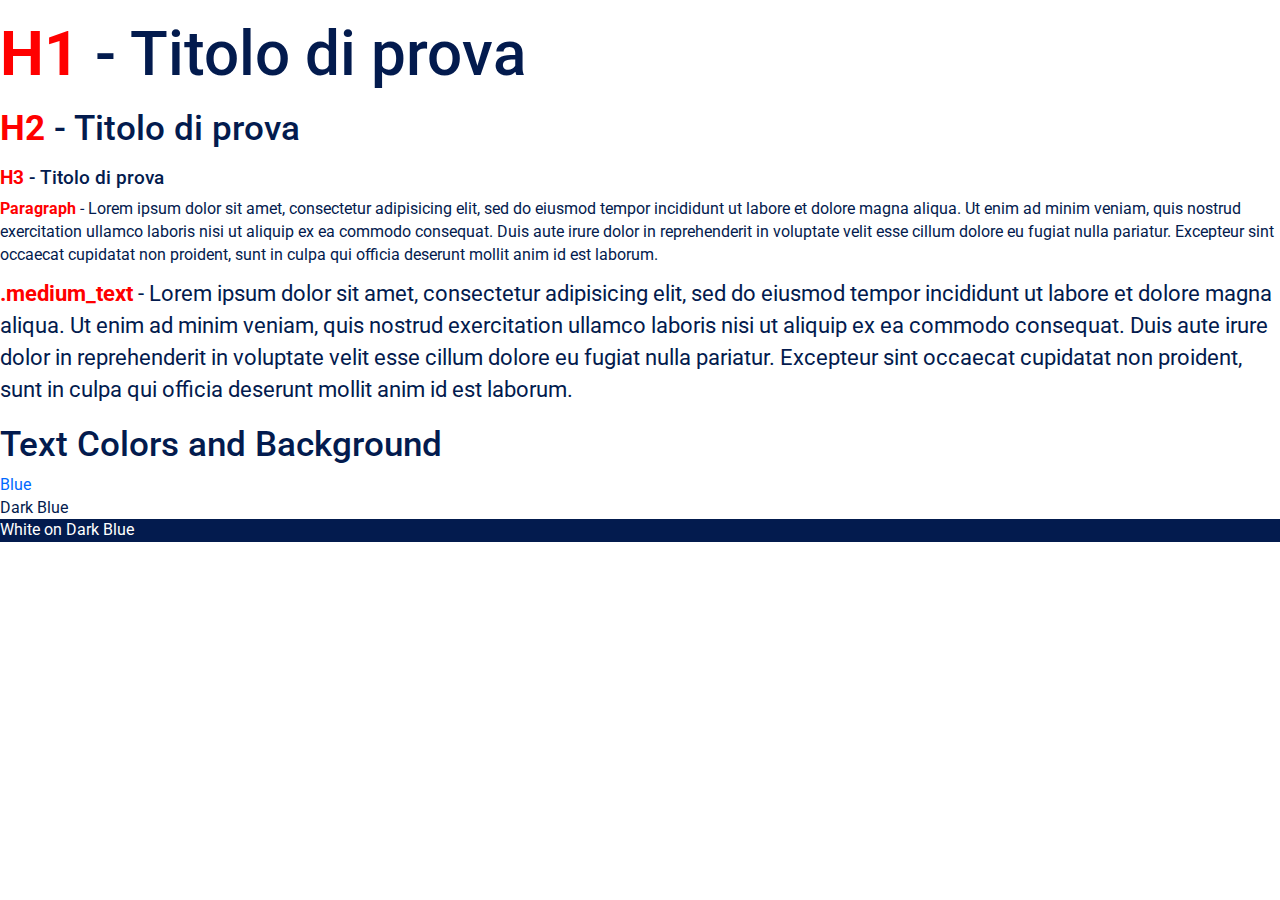
==== settings.html @ ee42e60a "Settings.html Add Typography and colors" ====
<!DOCTYPE html>
<html lang="en" dir="ltr">
  <head>
    <meta charset="utf-8">
    <meta name="viewport" content="width=device-width, initial-scale=1.0">
    <link href="https://fonts.googleapis.com/css?family=Roboto:400,500,700" rel="stylesheet">
    <link href="bootstrap-3.3.7-dist/css/bootstrap.css" rel="stylesheet">
    <link rel="stylesheet" href="style.css">
    <title></title>
  </head>
  <body>
    <div class="tester">
      <h1><strong>H1</strong> - Titolo di prova</h1>
      <h2><strong>H2</strong> - Titolo di prova</h2>
      <h3><strong>H3</strong> - Titolo di prova</h3>
      <p>
        <strong>Paragraph</strong> - Lorem ipsum dolor sit amet, consectetur adipisicing elit, sed do eiusmod tempor incididunt ut labore et dolore magna aliqua. Ut enim ad minim veniam, quis nostrud exercitation ullamco laboris nisi ut aliquip ex ea commodo consequat. Duis aute irure dolor in reprehenderit in voluptate velit esse cillum dolore eu fugiat nulla pariatur. Excepteur sint occaecat cupidatat non proident, sunt in culpa qui officia deserunt mollit anim id est laborum.
      </p>
      <p class="medium_text">
        <strong>.medium_text</strong> - Lorem ipsum dolor sit amet, consectetur adipisicing elit, sed do eiusmod tempor incididunt ut labore et dolore magna aliqua. Ut enim ad minim veniam, quis nostrud exercitation ullamco laboris nisi ut aliquip ex ea commodo consequat. Duis aute irure dolor in reprehenderit in voluptate velit esse cillum dolore eu fugiat nulla pariatur. Excepteur sint occaecat cupidatat non proident, sunt in culpa qui officia deserunt mollit anim id est laborum.
      </p>

      <h2>Text Colors and Background</h2>
      <div class="blue_color">Blue</div>
      <div class="blue_dark_color">Dark Blue</div>
      <div class="bg_dark_blue white_color">White on Dark Blue</div>
      </div>
  </body>
</html>
---- style.css ----
*{
  margin: 0;
  padding: 0;
}

.tester strong{
  color: red;
}

/* Typography */
body{
  font-family: 'Roboto','Helvetica',Arial,sans-serif;
  font-size: 16px; /*grandezza di partenza*/
}

h1{
  font-size: 3.9em; /* Circa 62px su base 16px */
}

h2{
  font-size: 2.2em; /* Circa 36px su base 16px*/
}

h3{
  font-size: 1.2em;  /* Circa 18px su base 16px*/
}

.medium_text{
  font-size: 1.4em;
}

/* Colors */
body{
  color: #031B4E;
}

.blue_color{
  color: #0069FF;
}

.blue_dark_color{
  color: #031B4E;
}

.white_color{
  color: #FFF;
}

.bg_dark_blue{
  background: #031B4E;
}
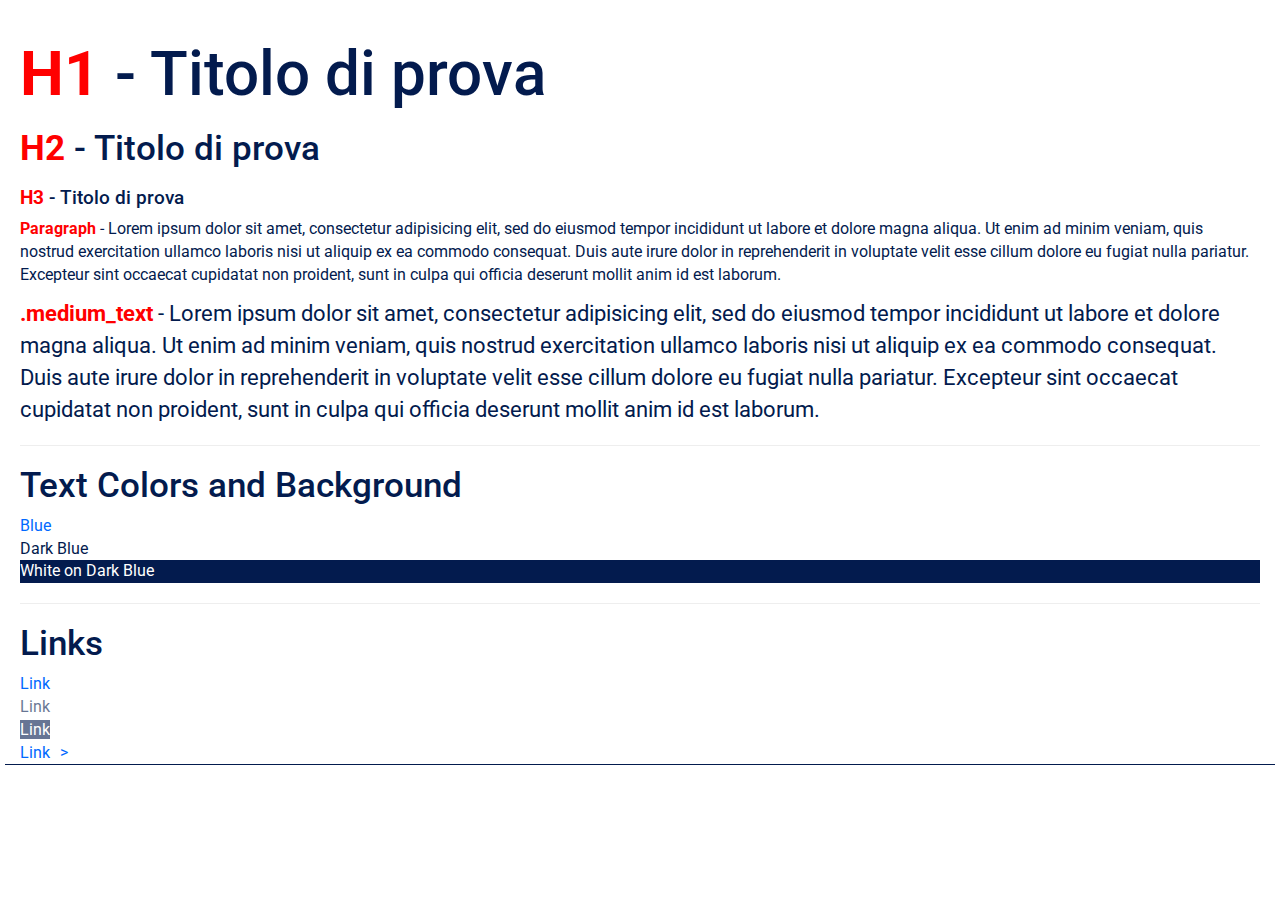
==== commit be84c6f6: "Add Links" ====
--- a/settings.html
+++ b/settings.html
@@ -3,6 +3,7 @@
   <head>
     <meta charset="utf-8">
     <meta name="viewport" content="width=device-width, initial-scale=1.0">
+    <link rel="stylesheet" href="https://use.fontawesome.com/releases/v5.4.2/css/all.css" integrity="sha384-/rXc/GQVaYpyDdyxK+ecHPVYJSN9bmVFBvjA/9eOB+pb3F2w2N6fc5qB9Ew5yIns" crossorigin="anonymous">
     <link href="https://fonts.googleapis.com/css?family=Roboto:400,500,700" rel="stylesheet">
     <link href="bootstrap-3.3.7-dist/css/bootstrap.css" rel="stylesheet">
     <link rel="stylesheet" href="style.css">
@@ -10,20 +11,45 @@
   </head>
   <body>
     <div class="tester">
-      <h1><strong>H1</strong> - Titolo di prova</h1>
-      <h2><strong>H2</strong> - Titolo di prova</h2>
-      <h3><strong>H3</strong> - Titolo di prova</h3>
-      <p>
-        <strong>Paragraph</strong> - Lorem ipsum dolor sit amet, consectetur adipisicing elit, sed do eiusmod tempor incididunt ut labore et dolore magna aliqua. Ut enim ad minim veniam, quis nostrud exercitation ullamco laboris nisi ut aliquip ex ea commodo consequat. Duis aute irure dolor in reprehenderit in voluptate velit esse cillum dolore eu fugiat nulla pariatur. Excepteur sint occaecat cupidatat non proident, sunt in culpa qui officia deserunt mollit anim id est laborum.
-      </p>
-      <p class="medium_text">
-        <strong>.medium_text</strong> - Lorem ipsum dolor sit amet, consectetur adipisicing elit, sed do eiusmod tempor incididunt ut labore et dolore magna aliqua. Ut enim ad minim veniam, quis nostrud exercitation ullamco laboris nisi ut aliquip ex ea commodo consequat. Duis aute irure dolor in reprehenderit in voluptate velit esse cillum dolore eu fugiat nulla pariatur. Excepteur sint occaecat cupidatat non proident, sunt in culpa qui officia deserunt mollit anim id est laborum.
-      </p>
+      <div class="">
+        <h1><strong>H1</strong> - Titolo di prova</h1>
+        <h2><strong>H2</strong> - Titolo di prova</h2>
+        <h3><strong>H3</strong> - Titolo di prova</h3>
+        <p>
+          <strong>Paragraph</strong> - Lorem ipsum dolor sit amet, consectetur adipisicing elit, sed do eiusmod tempor incididunt ut labore et dolore magna aliqua. Ut enim ad minim veniam, quis nostrud exercitation ullamco laboris nisi ut aliquip ex ea commodo consequat. Duis aute irure dolor in reprehenderit in voluptate velit esse cillum dolore eu fugiat nulla pariatur. Excepteur sint occaecat cupidatat non proident, sunt in culpa qui officia deserunt mollit anim id est laborum.
+        </p>
+        <p class="medium_text">
+          <strong>.medium_text</strong> - Lorem ipsum dolor sit amet, consectetur adipisicing elit, sed do eiusmod tempor incididunt ut labore et dolore magna aliqua. Ut enim ad minim veniam, quis nostrud exercitation ullamco laboris nisi ut aliquip ex ea commodo consequat. Duis aute irure dolor in reprehenderit in voluptate velit esse cillum dolore eu fugiat nulla pariatur. Excepteur sint occaecat cupidatat non proident, sunt in culpa qui officia deserunt mollit anim id est laborum.
+        </p>
+      </div>
+
+      <hr>
 
       <h2>Text Colors and Background</h2>
       <div class="blue_color">Blue</div>
       <div class="blue_dark_color">Dark Blue</div>
       <div class="bg_dark_blue white_color">White on Dark Blue</div>
+
+      <hr>
+
+      <h2>Links</h2>
+      <div class="links row">
+        <div class="col-xs-12">
+          <a href="#" class="blue_color">Link</a>
+        </div>
+        <div class="col-xs-12">
+          <a href="#" class="grey_black_link">Link</a>
+        </div>
+        <div class="col-xs-12">
+          <a href="#" class="grey_white_link bg_dark_blue">Link</a>
+        </div>
+        <div class="col-xs-12">
+          <a href="#" class="arrow_link blue_color">Link</a>
+        </div>
+        <div class="col-xs-12 social bg_dark_blue">
+          <a href="#" class="grey_white_link"><i class="fab fa-facebook-square"></i></a>
+        </div>
       </div>
+    </div>
   </body>
 </html>
--- a/style.css
+++ b/style.css
@@ -1,16 +1,26 @@
 *{
   margin: 0;
   padding: 0;
+}
+
+.tester{
+  width: 100%;
+  padding: 20px;
 }
 
 .tester strong{
   color: red;
 }
 
+/* Mix */
+.relative{
+  position: relative;
+}
+
 /* Typography */
 body{
   font-family: 'Roboto','Helvetica',Arial,sans-serif;
-  font-size: 16px; /*grandezza di partenza*/
+  font-size: 16px; grandezza di partenza
 }
 
 h1{
@@ -49,3 +59,60 @@
 .bg_dark_blue{
   background: #031B4E;
 }
+
+/* Links */
+a:link{
+  text-decoration: none;
+  color: #031B4E;
+}
+
+a.arrow_link{
+  position: relative;
+  display: inline-block;
+}
+a.arrow_link::after{
+  content: '>';
+  display: inline-block;
+  margin-left: 10px;
+}
+
+a.blue_color{
+  color: #0069FF;
+}
+a.blue_color:hover,
+a.blue_color:focus,
+a.blue_color:active{
+  color: #005FE6;
+}
+
+a.grey_black_link{
+  color: #031B4E;
+  opacity: 0.6;
+  transition: opacity 1s;
+}
+a.grey_black_link:hover{
+  opacity: 1;
+}
+
+a.grey_white_link{
+  color: #FFF;
+  opacity: 0.6;
+  transition: opacity 1s;
+}
+a.grey_white_link:hover{
+  opacity: 1;
+}
+
+/* Margin */
+margin_lt_10{
+  margin-left: 10px;
+}
+margin_rt_10{
+  margin-right: 10px;
+}
+margin_top_10{
+  margin-left: 10px;
+}
+margin_bottom_10{
+  margin-right: 10px;
+}
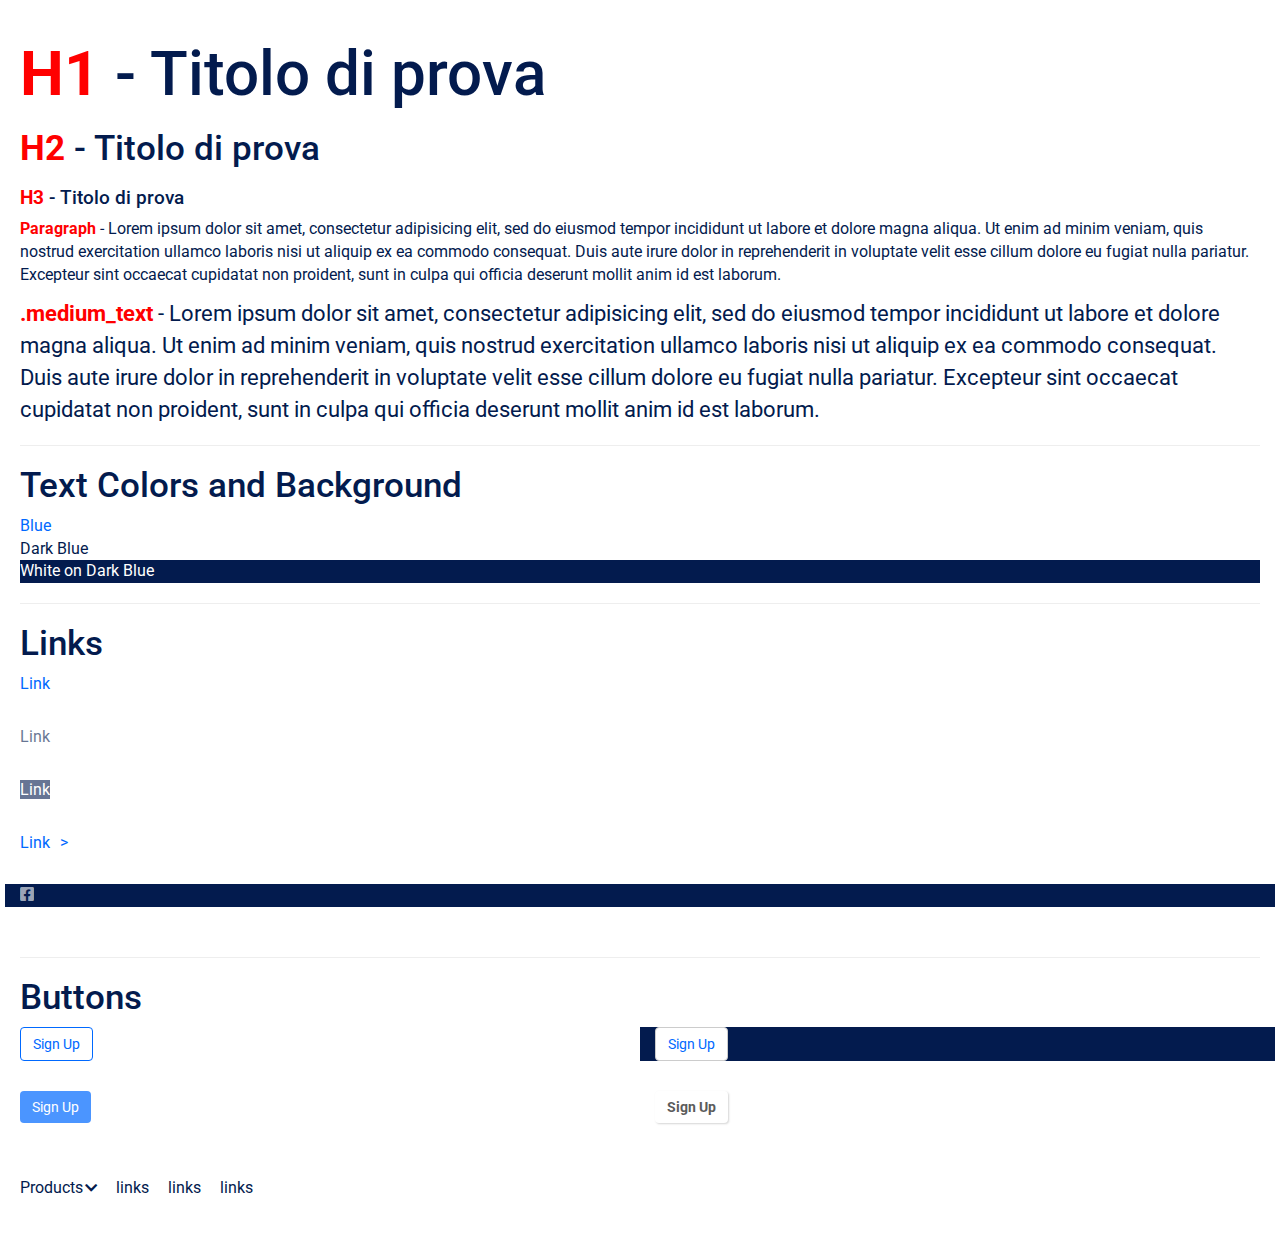
==== commit 9f8e1974: "Add Jumbotron Add classes: border_radius, inline_block, display_block" ====
--- a/settings.html
+++ b/settings.html
@@ -3,10 +3,10 @@
   <head>
     <meta charset="utf-8">
     <meta name="viewport" content="width=device-width, initial-scale=1.0">
-    <link rel="stylesheet" href="https://use.fontawesome.com/releases/v5.4.2/css/all.css" integrity="sha384-/rXc/GQVaYpyDdyxK+ecHPVYJSN9bmVFBvjA/9eOB+pb3F2w2N6fc5qB9Ew5yIns" crossorigin="anonymous">
+    <link rel="stylesheet" href="https://use.fontawesome.com/releases/v5.4.2/css/all.css">
     <link href="https://fonts.googleapis.com/css?family=Roboto:400,500,700" rel="stylesheet">
     <link href="bootstrap-3.3.7-dist/css/bootstrap.css" rel="stylesheet">
-    <link rel="stylesheet" href="style.css">
+    <link rel="stylesheet" href="css/style.css">
     <title></title>
   </head>
   <body>
@@ -34,22 +34,43 @@
 
       <h2>Links</h2>
       <div class="links row">
-        <div class="col-xs-12">
+        <div class="col-xs-12 margin_bottom_30">
           <a href="#" class="blue_color">Link</a>
         </div>
-        <div class="col-xs-12">
+        <div class="col-xs-12 margin_bottom_30">
           <a href="#" class="grey_black_link">Link</a>
         </div>
-        <div class="col-xs-12">
+        <div class="col-xs-12 margin_bottom_30">
           <a href="#" class="grey_white_link bg_dark_blue">Link</a>
         </div>
-        <div class="col-xs-12">
+        <div class="col-xs-12 margin_bottom_30">
           <a href="#" class="arrow_link blue_color">Link</a>
         </div>
-        <div class="col-xs-12 social bg_dark_blue">
+        <div class="col-xs-12 margin_bottom_30 social bg_dark_blue">
           <a href="#" class="grey_white_link"><i class="fab fa-facebook-square"></i></a>
         </div>
       </div>
+
+      <hr>
+
+      <h2>Buttons</h2>
+      <div class="buttons row">
+        <div class="col-xs-6 margin_bottom_30"><a href="#" class="btn btn-default btn_white_blue">Sign Up</a></div>
+        <div class="col-xs-6 margin_bottom_30 bg_dark_blue"><a href="#" class="btn btn-default btn_white_opacity">Sign Up</a></div>
+        <div class="col-xs-6 margin_bottom_30"><a href="#" class="btn btn-default btn_blue_opacity">Sign Up</a></div>
+        <div class="col-xs-6 margin_bottom_30"><a href="#" class="btn btn-default btn_white_shadow">Sign Up</a></div>
+      </div>
+
+      <ul class="header_navbar_ul list-inline text-left">
+        <li><a href="#">Products</a>
+          <ul class="display_none">
+            <li>Link</li>
+          </ul>
+        </li>
+        <li><a href="#">links</a></li>
+        <li><a href="#">links</a></li>
+        <li><a href="#">links</a></li>
+      </ul>
     </div>
   </body>
 </html>
--- a/css/style.css
+++ b/css/style.css
@@ -0,0 +1,405 @@
+/* *{
+  margin: 0;
+  padding: 0;
+} */
+
+body{
+  width: 100vw;
+}
+
+.tester{
+  width: 100%;
+  padding: 20px;
+}
+
+.tester strong{
+  color: red;
+}
+
+.wrapper{
+  height: 1500px;
+  position: relative;
+  min-width: 230px;
+}
+
+/* Mix */
+.relative{
+  position: relative;
+}
+
+.clear::after{
+  content:'';
+  display: table;
+  clear: both;
+}
+
+.display_none{
+  display: none;
+}
+
+.border_radius_5{
+  border-radius: 5px;
+}
+
+.inline_block{
+  display: inline-block;
+}
+
+.display_block{
+  display: block; 
+}
+
+/* Typography */
+body{
+  font-family: 'Roboto','Helvetica',Arial,sans-serif;
+  font-size: 16px; grandezza di partenza
+}
+
+h1{
+  font-size: 2.4em; /* Circa 40px su base 16px */
+}
+
+h2{
+  font-size: 2.2em; /* Circa 36px su base 16px*/
+}
+
+h3{
+  font-size: 1.2em;  /* Circa 18px su base 16px*/
+}
+
+.small_text{
+  font-size: 0.8em;
+}
+
+.medium_text{
+  font-size: 1.4em;
+}
+
+.text_underline{
+  text-decoration: underline;
+}
+
+@media screen and (min-width: 1200px) {
+  h1{
+    font-size: 3.9em; /* Circa 62px su base 16px */
+  }
+}
+
+/* Colors */
+body{
+  color: #031B4E;
+}
+
+.blue_color{
+  color: #0069FF;
+}
+
+.blue_dark_color{
+  color: #031B4E;
+}
+
+.white_color{
+  color: #FFF;
+}
+
+.bg_dark_blue{
+  background: #031B4E;
+}
+
+.bg_white{
+  background: #FFF;
+}
+
+/* Links */
+a,
+a:hover,
+a:active,
+a:focus{
+  text-decoration: none;
+  color: #031B4E;
+}
+
+a.arrow_link{
+  position: relative;
+  display: inline-block;
+}
+a.arrow_link::after{
+  content: '>';
+  display: inline-block;
+  margin-left: 10px;
+}
+
+a.blue_color{
+  color: #0069FF;
+}
+a.blue_color:hover,
+a.blue_color:focus,
+a.blue_color:active{
+  color: #005FE6;
+}
+
+a.grey_black_link{
+  color: #031B4E;
+  opacity: 0.6;
+  transition: opacity 1s;
+}
+a.grey_black_link:hover{
+  opacity: 1;
+}
+
+a.grey_white_link{
+  color: #FFF;
+  opacity: 0.6;
+  transition: opacity 1s;
+}
+a.grey_white_link:hover{
+  opacity: 1;
+}
+
+a.text_underline:link{
+  text-decoration: underline;
+}
+
+/* Buttons*/
+.btn_white_blue{
+  color: #0069FF;
+  border:1px solid #0069FF;
+  background: #FFF;
+  transition: background 0.5s, color 0.5s;
+}
+.btn_white_blue:hover,
+.btn_white_blue:active,
+.btn_white_blue:focus{
+  color: #FFF;
+  border:1px solid #0069FF;
+  background: #0069FF;
+}
+
+.btn_white_opacity{
+  color: #0069FF;
+  opacity: 1;
+  transition: opacity 0.5s;
+}
+.btn_white_opacity:hover,
+.btn_white_opacity:active,
+.btn_white_opacity:focus{
+  color: #0069FF;
+  opacity: 0.8;
+
+}
+
+.btn_blue_opacity{
+  color: #FFF;
+  background: #0069FF;
+  border: 0;
+  opacity: 0.7;
+  transition: opacity 0.5s;
+}
+.btn_blue_opacity:hover,
+.btn_blue_opacity:active,
+.btn_blue_opacity:focus{
+  color: #FFF;
+  background: #0069FF;
+  border: 0;
+  opacity: 1;
+}
+
+.btn_white_shadow{
+  border:0;
+  box-shadow: 1px 1px 2px #CCC;
+  opacity:0.8;
+  font-weight: bold;
+  transition: background 0.5s;
+}
+.btn_white_shadow:hover,
+.btn_white_shadow:active,
+.btn_white_shadow:focus{
+  border:0;
+  box-shadow: 1px 1px 2px #CCC;
+  opacity:0.8;
+  font-weight: bold;
+  background: #CCC;
+}
+
+/* Margin - Padding */
+.margin_lt_10{
+  margin-left: 10px;
+}
+.margin_rt_10{
+  margin-right: 10px;
+}
+.margin_top_10{
+  margin-top: 10px;
+}
+.margin_bottom_10{
+  margin-bottom: 10px;
+}
+
+.margin_lt_30{
+  margin-left: 30px;
+}
+.margin_rt_30{
+  margin-right: 30px;
+}
+.margin_top_30{
+  margin-top: 30px;
+}
+.margin_bottom_30{
+  margin-bottom: 30px;
+}
+
+.margin_lt_60{
+  margin-left: 60px;
+}
+.margin_rt_60{
+  margin-right: 60px;
+}
+.margin_top_60{
+  margin-top: 60px;
+}
+.margin_bottom_60{
+  margin-bottom: 60px;
+}
+
+.padding_lt_10{
+  padding-top: 10px;
+}
+.padding_rt_10{
+  padding-right: 10px;
+}
+.padding_top_10{
+  padding-top: 10px;
+}
+.padding_bottom_10{
+  padding-bottom: 10px;
+}
+
+.padding_lt_30{
+  padding-left: 30px;
+}
+.padding_rt_30{
+  padding-right: 30px;
+}
+.padding_top_30{
+  padding-top: 30px;
+}
+.padding_bottom_30{
+  padding-bottom: 30px;bottom
+}
+
+.padding_lt_60{
+  padding-left: 60px;
+}
+.padding_rt_60{
+  padding-right: 60px;
+}
+.padding_top_60{
+  padding-top: 60px;
+}
+.padding_bottom_60{
+  padding-bottom: 60px;
+}
+
+/* Header */
+header .header_navbar{
+  display: block;
+  width: 100%;
+  background: #FFF;
+  height:65px;
+  box-shadow: 2px 0 2px #ccc;
+}
+
+/* Navbar fixed solo su desktop */
+@media screen and (min-width:1200px) {
+  header .header_navbar{
+    position: fixed;
+    top:0;
+    left:0;
+  }
+}
+
+.header_logo .logo{
+  height: 30px;
+  margin-top:17px;
+}
+
+.header_hamburger_menu i{
+  line-height: 70px;
+  cursor: pointer;
+  opacity: 0.8;
+  color: #0069FF;
+  font-size: 120%;
+}
+
+.header_navbar_ul > li{
+  line-height: 70px;
+  margin-right: 5px;
+}
+
+ul.header_navbar_ul > li a:not(:only-child)::after {
+    font-weight: 900;
+    font-family: "Font Awesome 5 Free";
+    font-size: 14px;
+    -moz-osx-font-smoothing: grayscale;
+    -webkit-font-smoothing: antialiased;
+    display: inline-block;
+    font-style: normal;
+    font-variant: normal;
+    text-rendering: auto;
+    line-height: 50px;
+    content: "\f078";
+    margin-left: 2px;
+}
+
+/* Jumbotron */
+.jumbotron_do{
+  background-image: url(https://www.digitalocean.com/assets/media/homepage/hero-background-c9490927.svg),-webkit-linear-gradient(#303fd9 0%, #031b4e);
+  background-image: url(https://www.digitalocean.com/assets/media/homepage/hero-background-c9490927.svg),-o-linear-gradient(#303fd9 0%, #031b4e);
+  background-image: url(https://www.digitalocean.com/assets/media/homepage/hero-background-c9490927.svg),linear-gradient(#303fd9 0%, #031b4e);
+  background-position: bottom;
+  background-repeat: no-repeat;
+  background-size: cover;
+  width: 100%;
+}
+
+.jumbotron_do h2{
+  font-size: 1.8em; /*circa 30px su base 16px*/
+}
+
+.jumbotron_login_wrapper{
+  padding: 20px;
+}
+
+.jumbotron_login input:not([type="submit"]){
+  width: 100%;
+  border-radius: 5px;
+  line-height: 2em;
+  padding: 5px;
+  border: 1px solid #EEE;
+}
+
+.jumbotron_login input:not([type="submit"]):hover,
+.jumbotron_login input:not([type="submit"]):active,
+.jumbotron_login input:not([type="submit"]):focus{
+  border: 1px solid #005FE6;
+}
+
+.jumbotron_login .btn{
+  width: 100%;
+}
+
+.jumbotron_login .google_signup::before{
+  content: '';
+  display: block;
+  width: 20px;
+  height: 20px;
+  position: absolute;
+  background: url('../img/google-icon.png');
+  background-size: cover;
+}
+
+@media screen and (min-width: 1200px) {
+  .jumbotron_do{
+    margin-top: 65px; /*Altezza navbar-fixed*/
+  }
+}
